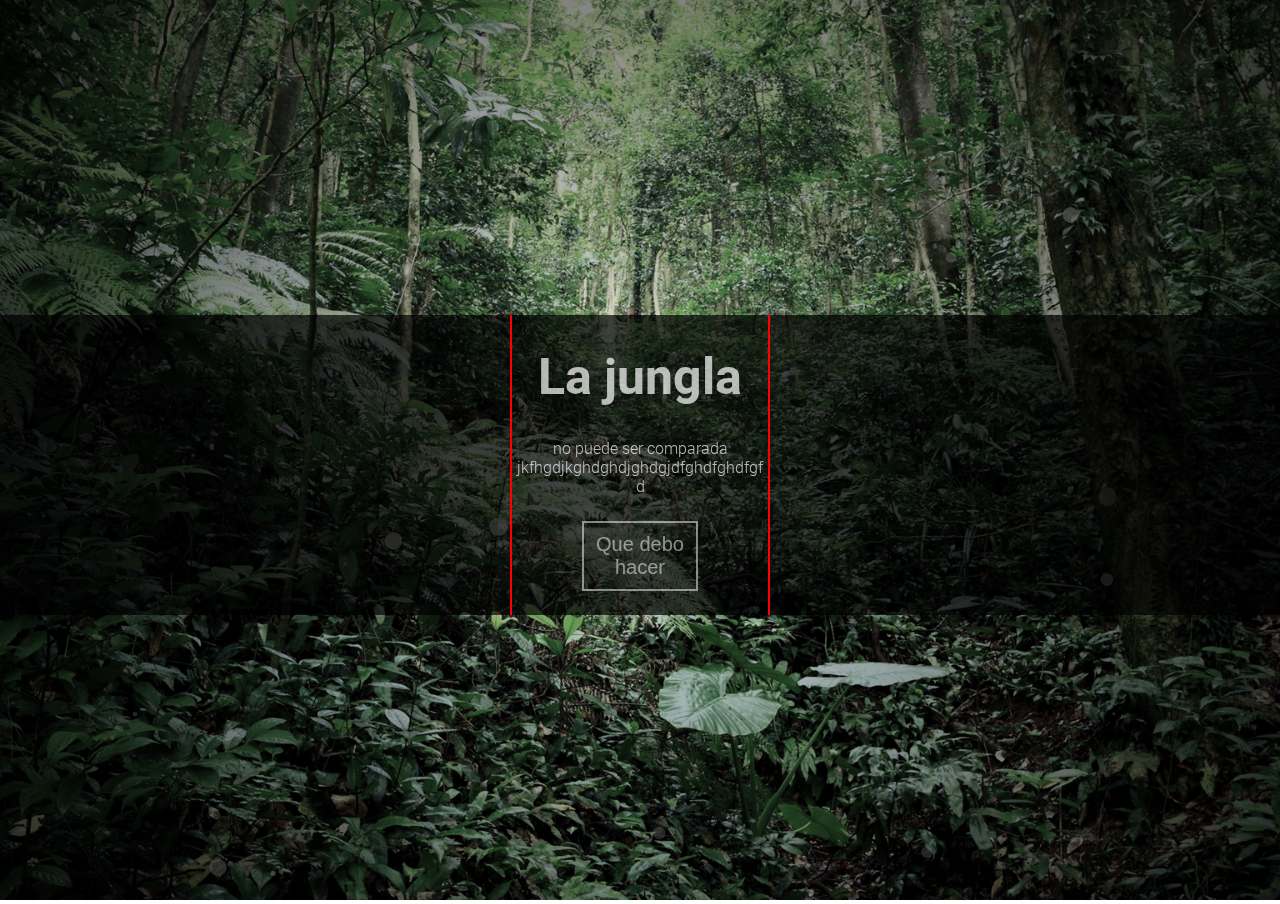
==== index.html @ 4c53457c "Primer punto de restauracion" ====
<!DOCTYPE html>
<html lang="en">
  <head>
    <meta charset="UTF-8"/>
    <meta name="viewport" content="width=device-width, initial-scale=1.0"/>
    <meta http-equiv="X-UA-Compatible" content="ie=edge"/>
    <title>Doma la web</title>
    <link rel="shortcut icon" href="favicon.ico" type="image/x-icon"/>
    <link rel="stylesheet" href="./css/main.css"/>
    <script src="https://cdnjs.cloudflare.com/ajax/libs/jquery/3.3.1/jquery.min.js"></script>
    <script src="./assets/particles.min.js"></script>
    <script src="./scripts/index.js"></script>
  </head>
  <body>
    <div class="intro-container"><img class="intro-background" src="./src/img/intro-background.jpg"/>
      <div class="intro-gradient"></div>
      <div class="particles" id="particles-js"></div>
      <div class="opacity">
        <div class="inner-opacity"> 
          <h1>La jungla</h1>
          <div class="text">no puede ser comparada jkfhgdjkghdghdjghdgjdfghdfghdfgfd</div>
          <button class="intro">
            <div class="circle-effect"></div><span>Que debo hacer</span><span class="interrogant">?</span>
          </button>
        </div>
      </div>
    </div>
  </body>
</html>
---- css/main.css ----
@import "./animations.css";
@import "./fonts.css";
@import "./intro.css";
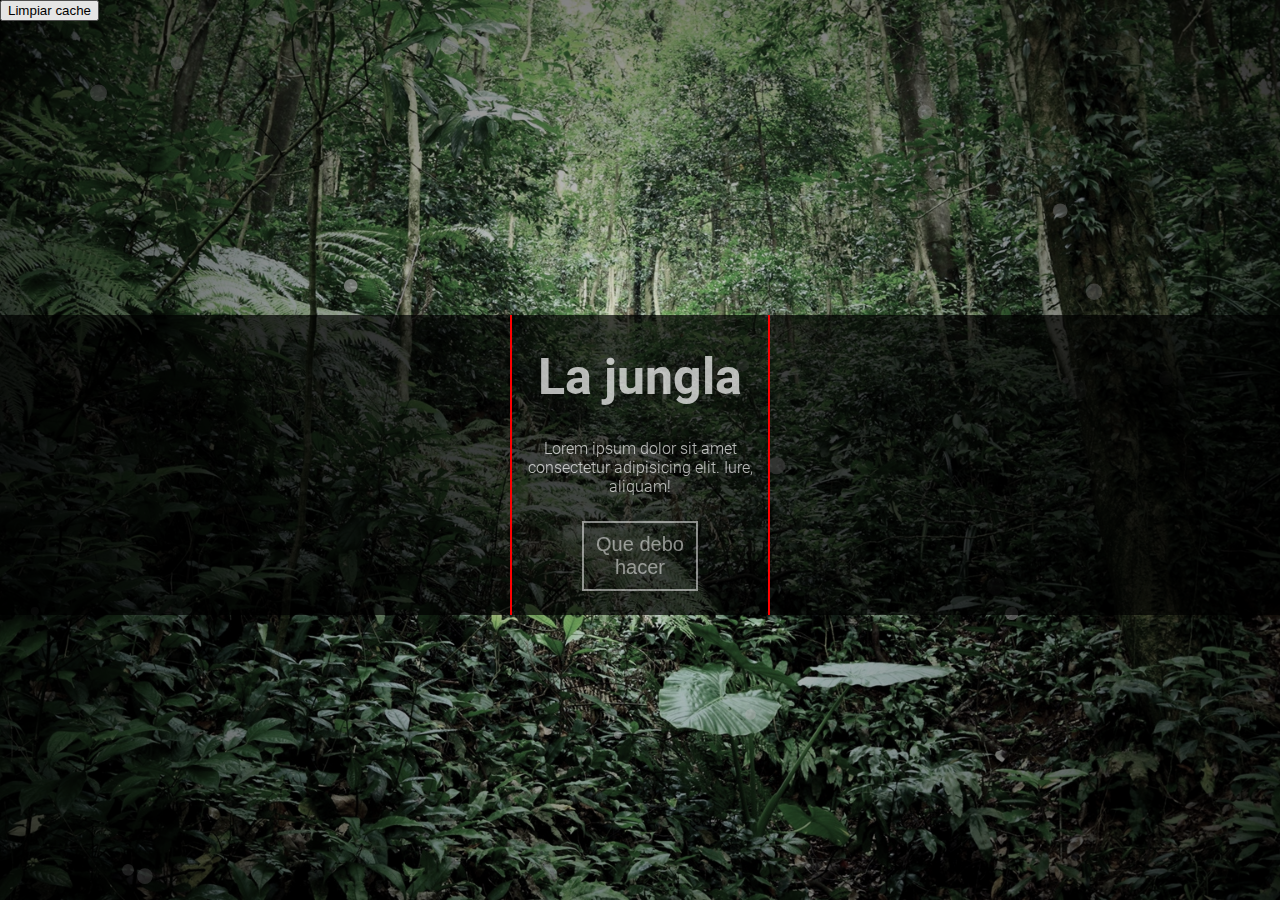
==== commit c2322a3b: "Reestructuracion del proyecto" ====
--- a/index.html
+++ b/index.html
@@ -6,24 +6,134 @@
     <meta http-equiv="X-UA-Compatible" content="ie=edge"/>
     <title>Doma la web</title>
     <link rel="shortcut icon" href="favicon.ico" type="image/x-icon"/>
-    <link rel="stylesheet" href="./css/main.css"/>
+    <link rel="stylesheet" href="./resources/css/main.css"/>
     <script src="https://cdnjs.cloudflare.com/ajax/libs/jquery/3.3.1/jquery.min.js"></script>
-    <script src="./assets/particles.min.js"></script>
-    <script src="./scripts/index.js"></script>
+    <script src="./vendors/particles.min.js"></script>
+    <script src="./resources/js/index.js"></script>
   </head>
   <body>
-    <div class="intro-container"><img class="intro-background" src="./src/img/intro-background.jpg"/>
-      <div class="intro-gradient"></div>
-      <div class="particles" id="particles-js"></div>
+    <audio src="./resources/audio/tribal-effect.mp3"></audio>
+    <button style="position: absolute;z-index: 100;top: 0;left: 0;" onclick="localStorage.clear();">Limpiar cache</button>
+    <div class="intro"><img class="intro-background" src="./resources/images/intro-background.jpg"/>
+      <div class="p-container intro-gradient"></div>
+      <div class="p-container" id="particles-js"></div>
       <div class="opacity">
         <div class="inner-opacity"> 
           <h1>La jungla</h1>
-          <div class="text">no puede ser comparada jkfhgdjkghdghdjghdgjdfghdfghdfgfd</div>
-          <button class="intro">
+          <div class="text">Lorem ipsum dolor sit amet consectetur adipisicing elit. Iure, aliquam!</div>
+          <button class="intro-btn">
             <div class="circle-effect"></div><span>Que debo hacer</span><span class="interrogant">?</span>
           </button>
         </div>
       </div>
     </div>
+    <div class="content">
+      <div class="image-hero"><img class="intro-background" src="./resources/images/image-hero.jpg"/>
+        <div class="p-container intro-gradient"></div>
+        <div class="lalaa"><span>Dómala.</span></div>
+      </div>
+      <ul class="horizontal-navigation-bar">
+        <li>Lorem</li>
+        <li>Lorem</li>
+        <li>Lorem</li>
+        <li>Lorem</li>
+        <li>Lorem</li>
+      </ul>
+      <ul>
+        <li>1</li>
+        <li>2</li>
+        <li>3</li>
+        <li>4</li>
+        <li>5</li>
+        <li>6</li>
+        <li>7</li>
+        <li>8</li>
+        <li>9</li>
+        <li>10</li>
+        <li>11</li>
+        <li>12</li>
+        <li>13</li>
+        <li>14</li>
+        <li>15</li>
+        <li>16</li>
+        <li>17</li>
+        <li>18</li>
+        <li>19</li>
+        <li>20</li>
+        <li>21</li>
+        <li>22</li>
+        <li>23</li>
+        <li>24</li>
+        <li>25</li>
+        <li>26</li>
+        <li>27</li>
+        <li>28</li>
+        <li>29</li>
+        <li>30</li>
+        <li>31</li>
+        <li>32</li>
+        <li>33</li>
+        <li>34</li>
+        <li>35</li>
+        <li>36</li>
+        <li>37</li>
+        <li>38</li>
+        <li>39</li>
+        <li>40</li>
+        <li>41</li>
+        <li>42</li>
+        <li>43</li>
+        <li>44</li>
+        <li>45</li>
+        <li>46</li>
+        <li>47</li>
+        <li>48</li>
+        <li>49</li>
+        <li>50</li>
+        <li>8</li>
+        <li>9</li>
+        <li>10</li>
+        <li>11</li>
+        <li>12</li>
+        <li>13</li>
+        <li>14</li>
+        <li>15</li>
+        <li>16</li>
+        <li>17</li>
+        <li>18</li>
+        <li>19</li>
+        <li>20</li>
+        <li>21</li>
+        <li>22</li>
+        <li>23</li>
+        <li>24</li>
+        <li>25</li>
+        <li>26</li>
+        <li>27</li>
+        <li>28</li>
+        <li>29</li>
+        <li>30</li>
+        <li>31</li>
+        <li>32</li>
+        <li>33</li>
+        <li>34</li>
+        <li>35</li>
+        <li>36</li>
+        <li>37</li>
+        <li>38</li>
+        <li>39</li>
+        <li>40</li>
+        <li>41</li>
+        <li>42</li>
+        <li>43</li>
+        <li>44</li>
+        <li>45</li>
+        <li>46</li>
+        <li>47</li>
+        <li>48</li>
+        <li>49</li>
+        <li>50   </li>
+      </ul>
+    </div>
   </body>
 </html>--- a/resources/css/main.css
+++ b/resources/css/main.css
@@ -0,0 +1,5 @@
+@import "./animations.css";
+@import "./fonts.css";
+@import "./intro.css";
+@import "./header.css";
+@import "./horizontal-navigation-bar.css";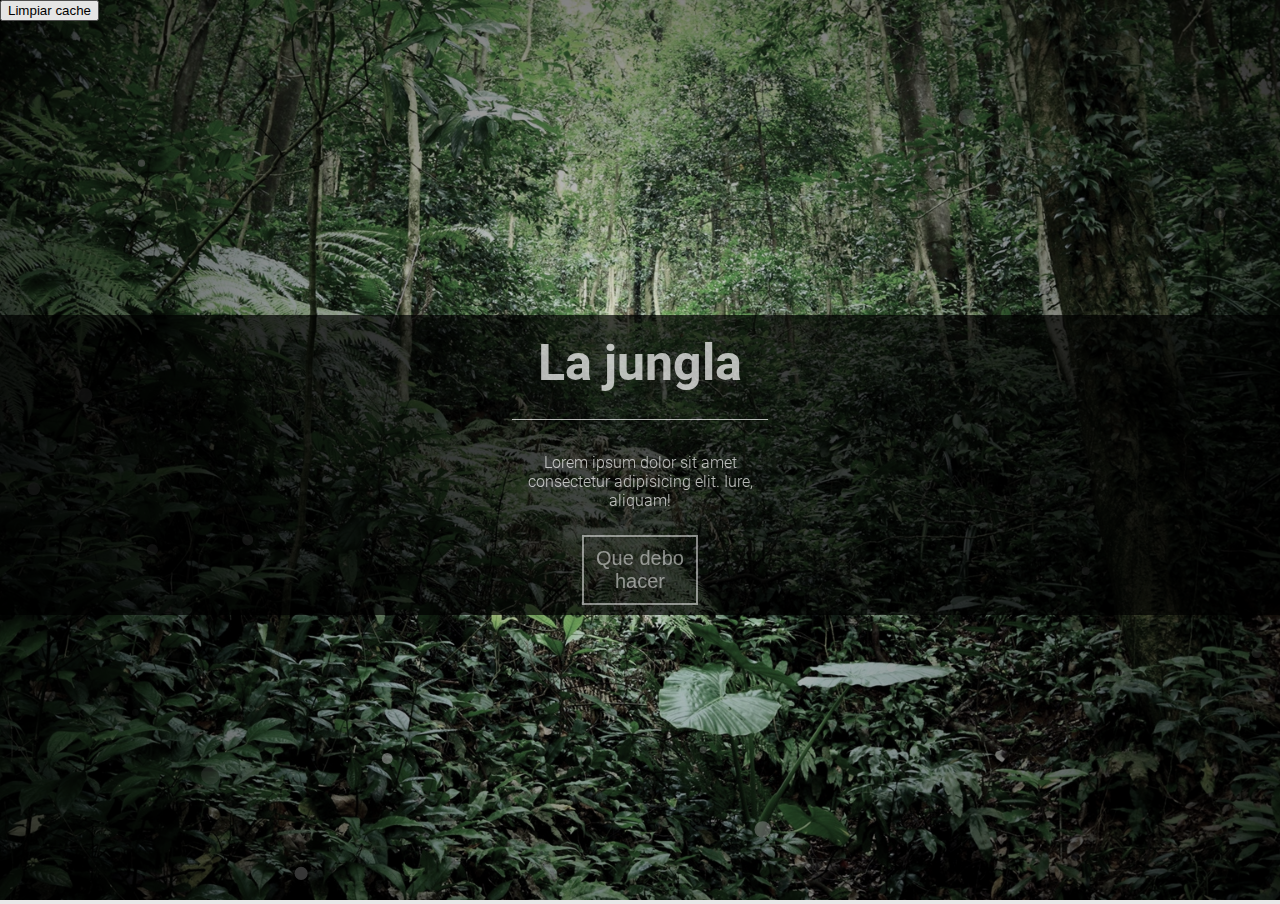
==== commit 70fd857e: "antes de ramificar los scripts" ====
--- a/index.html
+++ b/index.html
@@ -33,107 +33,164 @@
         <div class="lalaa"><span>Dómala.</span></div>
       </div>
       <ul class="horizontal-navigation-bar">
-        <li>Lorem</li>
-        <li>Lorem</li>
-        <li>Lorem</li>
-        <li>Lorem</li>
-        <li>Lorem</li>
+        <li>Lorem
+          <div></div>
+        </li>
+        <li>Lorem
+          <div></div>
+        </li>
+        <li>Lorem
+          <div></div>
+        </li>
+        <li>Lorem
+          <div></div>
+        </li>
+        <li>Lorema
+          <div></div>
+        </li>
       </ul>
-      <ul>
-        <li>1</li>
-        <li>2</li>
-        <li>3</li>
-        <li>4</li>
-        <li>5</li>
-        <li>6</li>
-        <li>7</li>
-        <li>8</li>
-        <li>9</li>
-        <li>10</li>
-        <li>11</li>
-        <li>12</li>
-        <li>13</li>
-        <li>14</li>
-        <li>15</li>
-        <li>16</li>
-        <li>17</li>
-        <li>18</li>
-        <li>19</li>
-        <li>20</li>
-        <li>21</li>
-        <li>22</li>
-        <li>23</li>
-        <li>24</li>
-        <li>25</li>
-        <li>26</li>
-        <li>27</li>
-        <li>28</li>
-        <li>29</li>
-        <li>30</li>
-        <li>31</li>
-        <li>32</li>
-        <li>33</li>
-        <li>34</li>
-        <li>35</li>
-        <li>36</li>
-        <li>37</li>
-        <li>38</li>
-        <li>39</li>
-        <li>40</li>
-        <li>41</li>
-        <li>42</li>
-        <li>43</li>
-        <li>44</li>
-        <li>45</li>
-        <li>46</li>
-        <li>47</li>
-        <li>48</li>
-        <li>49</li>
-        <li>50</li>
-        <li>8</li>
-        <li>9</li>
-        <li>10</li>
-        <li>11</li>
-        <li>12</li>
-        <li>13</li>
-        <li>14</li>
-        <li>15</li>
-        <li>16</li>
-        <li>17</li>
-        <li>18</li>
-        <li>19</li>
-        <li>20</li>
-        <li>21</li>
-        <li>22</li>
-        <li>23</li>
-        <li>24</li>
-        <li>25</li>
-        <li>26</li>
-        <li>27</li>
-        <li>28</li>
-        <li>29</li>
-        <li>30</li>
-        <li>31</li>
-        <li>32</li>
-        <li>33</li>
-        <li>34</li>
-        <li>35</li>
-        <li>36</li>
-        <li>37</li>
-        <li>38</li>
-        <li>39</li>
-        <li>40</li>
-        <li>41</li>
-        <li>42</li>
-        <li>43</li>
-        <li>44</li>
-        <li>45</li>
-        <li>46</li>
-        <li>47</li>
-        <li>48</li>
-        <li>49</li>
-        <li>50   </li>
-      </ul>
+      <div class="main">
+        <h1>¿Como puedo conseguirlo?</h1>
+        <hr/>
+        <section>
+          <p>
+            El camino del desarollador web no es facil y es interminable. Mi objetivo no es asustarte,
+            sino mostrarte la realidad que se esta postrando frente a mi de a poco. Es un camino dificil de recorrer
+            sobre todo por la cantidad de temas que el mundo web concentra, herramientas, tecnologias y
+            como estas evolucionan velozmente.<br/>
+            No solo hay que entender
+            el concepto que define estas herramientas, sino como y cuando aplicarlas. Por ejemplo, si el rumbo que toma
+            un proyecto, no demuestra necesitar hacer uso de determinada tecnologia, quizas cierta problematica podria haber
+            sido resuelta de una forma mucho mas simple y se este desperdiciando el potencial que esta herramienta ofrece.
+            El caso totalmente opuesto seria no conocer una determinada herramienta
+            y tener que basarse en herramientas mas simples (o con el mismo nivel de complejidad pero que su aplicacion no es la idonea
+            para la situacion) y como consecuencia, obtener un codigo mucho mas extenso y dificil de controlar y que conforme el proyecto
+            vaya creciendo, la dificultad de detectar errores tambien lo haga.<br/>
+            Para sobrevivir en esta frondosa selva, no se necesita mas que pasion por lo que todo esto forma. La programacion
+            no deja de ser otra rama del conocimiento y no se necesita ser un genio para poder estudiarla, aprenderla y darle uso.
+            Ramas como pueden ser la fisica, matematica, abogacia, politica, todas requieren un esfuerzo previo a su entendimiento.<br/>
+            Ahora la pregunta es ¿por que en la sociedad (o por lo menos en una gran cantidad de personas) existe el prejuicio de que
+            programar solo esta al alcance de genios?<br/>
+            Personalmente, veo a la programacion como un arte que actualmente esta mas escondido en comparacion a otras ramas del conocimiento.
+            Esto se debe a lo reciente que es este saber y lo distinto que es respecto a lo que la mayoria de personas estan acostumbradas a aprender.
+            Aca en Argentina, en muchas escuelas se enseña matematica, ingles, historia, pero no programacion. En mi escuela, ni siquiera habia una
+            materia dedicada a la computacion siendo algo normal en muchas otras y aun asi, yo tambien estoy intentado adaptarme a la jungla.<br/>
+            Uno diria que con el paso del tiempo, la tecnologia se hace mas presente en la vida cotidiana de las personas, lo que despierta el interes
+            de muchos en entender como funciona aquel dispositivo que tienen en las manos en ese preciso momento. Sin embargo, este hecho es un poco ambiguo
+            para mí. Entre mas sofisticada sea la tecnologia, mas es mal acostrumbrado su usuario. Por ejemplo, hay gente que muchas tareas que podria cumplir
+            con una computadora, termina haciendolas con el celular al ser mas comodo y en consecuencia, no sabe ni siquiera crear accesos directos en el escritorio...
+            en Windows. Por eso pienso que el interes que tenga la sociedad por la programacion y la tecnologia, se mantendra estable pero con una ligera variacion.<br/>
+            Los interesados cada vez tendran mas a su favor medios para desarollarse en este ambito. Los no interesados se mantendran estaticos en esta rama del saber,
+            lo que quiere decir que poco a poco se quedaran atras y veran la programacion como algo aun mas inalcanzable. Lo que describo, no es nada nuevo.
+            Todas las ramas del saber evolucionan hasta tal punto de tener que dividirse, ya que las personas van a centrarse en una para poder seguir desarollandose
+            asi como seguir desarollando el saber en si mismo. La programacion no es distinta en ese aspecto y en muchos otros.
+            
+          </p>
+        </section>
+        <h1>¿Y como empezar?</h1>
+        <section>
+          <p>
+            Como bien dije, este es un saber un tanto mas escondido que el resto. El camino para muchos no esta tan claro y en muchos casos no se dispone de la guia
+            que se ofrece en el ambito escolar
+            
+          </p>
+        </section>
+        <ul>
+          <li>1</li>
+          <li>2</li>
+          <li>3</li>
+          <li>4</li>
+          <li>5</li>
+          <li>6</li>
+          <li>7</li>
+          <li>8</li>
+          <li>9</li>
+          <li>10</li>
+          <li>11</li>
+          <li>12</li>
+          <li>13</li>
+          <li>14</li>
+          <li>15</li>
+          <li>16</li>
+          <li>17</li>
+          <li>18</li>
+          <li>19</li>
+          <li>20</li>
+          <li>21</li>
+          <li>22</li>
+          <li>23</li>
+          <li>24</li>
+          <li>25</li>
+          <li>26</li>
+          <li>27</li>
+          <li>28</li>
+          <li>29</li>
+          <li>30</li>
+          <li>31</li>
+          <li>32</li>
+          <li>33</li>
+          <li>34</li>
+          <li>35</li>
+          <li>36</li>
+          <li>37</li>
+          <li>38</li>
+          <li>39</li>
+          <li>40</li>
+          <li>41</li>
+          <li>42</li>
+          <li>43</li>
+          <li>44</li>
+          <li>45</li>
+          <li>46</li>
+          <li>47</li>
+          <li>48</li>
+          <li>49</li>
+          <li>50</li>
+          <li>8</li>
+          <li>9</li>
+          <li>10</li>
+          <li>11</li>
+          <li>12</li>
+          <li>13</li>
+          <li>14</li>
+          <li>15</li>
+          <li>16</li>
+          <li>17</li>
+          <li>18</li>
+          <li>19</li>
+          <li>20</li>
+          <li>21</li>
+          <li>22</li>
+          <li>23</li>
+          <li>24</li>
+          <li>25</li>
+          <li>26</li>
+          <li>27</li>
+          <li>28</li>
+          <li>29</li>
+          <li>30</li>
+          <li>31</li>
+          <li>32</li>
+          <li>33</li>
+          <li>34</li>
+          <li>35</li>
+          <li>36</li>
+          <li>37</li>
+          <li>38</li>
+          <li>39</li>
+          <li>40</li>
+          <li>41</li>
+          <li>42</li>
+          <li>43</li>
+          <li>44</li>
+          <li>45</li>
+          <li>46</li>
+          <li>47</li>
+          <li>48</li>
+          <li>49</li>
+          <li>50   </li>
+        </ul>
+      </div>
     </div>
   </body>
 </html>--- a/resources/css/main.css
+++ b/resources/css/main.css
@@ -1,5 +1,6 @@
 @import "./animations.css";
 @import "./fonts.css";
+@import "./root.css";
 @import "./intro.css";
 @import "./header.css";
 @import "./horizontal-navigation-bar.css";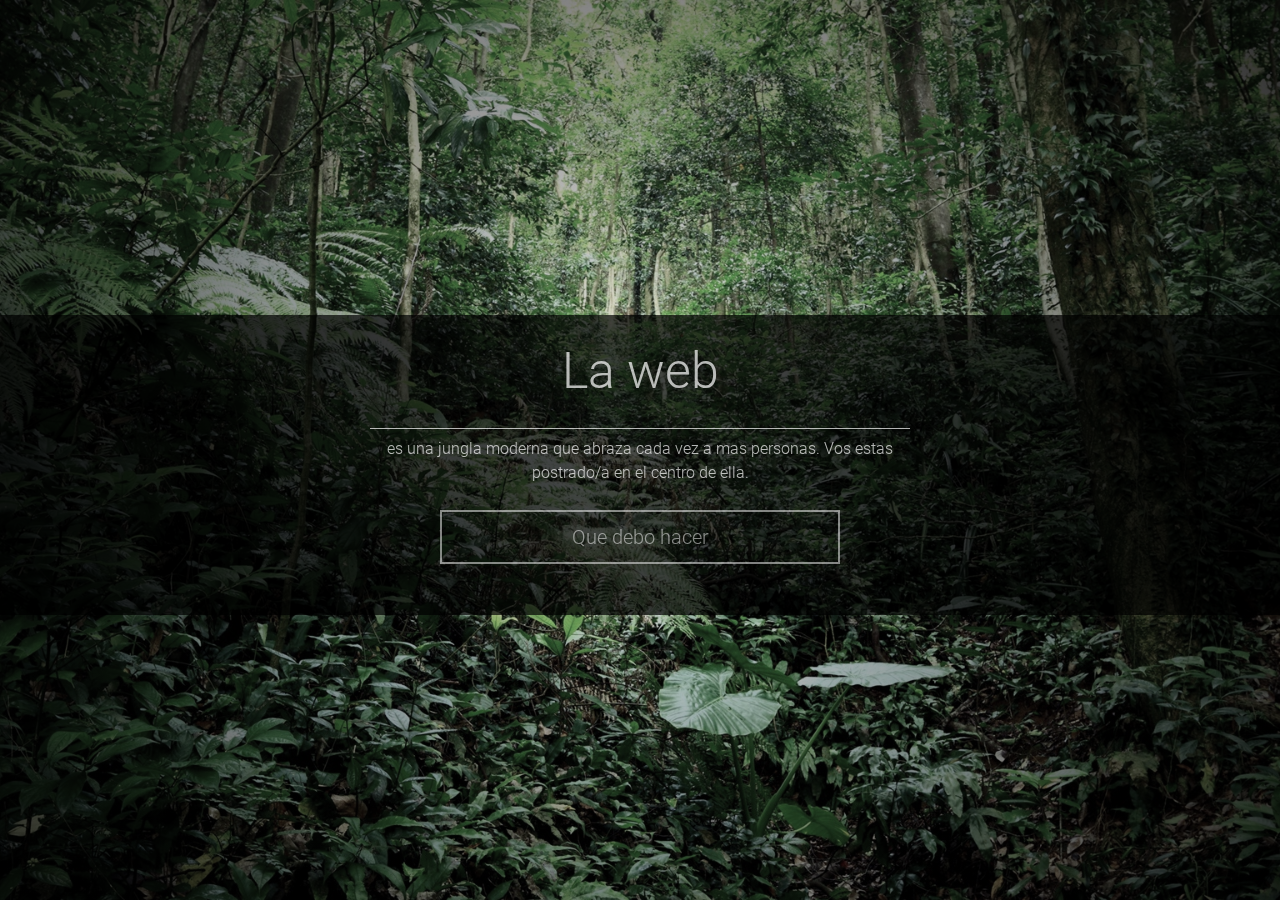
==== commit 273327d3: "dsds" ====
--- a/index.html
+++ b/index.html
@@ -6,24 +6,34 @@
     <meta http-equiv="X-UA-Compatible" content="ie=edge"/>
     <title>Doma la web</title>
     <link rel="shortcut icon" href="favicon.ico" type="image/x-icon"/>
+    <link rel="stylesheet" href="./vendors/bootstrap.min.css"/>
+    <link rel="stylesheet" href="./vendors/animate.min.css"/>
     <link rel="stylesheet" href="./resources/css/main.css"/>
-    <script src="https://cdnjs.cloudflare.com/ajax/libs/jquery/3.3.1/jquery.min.js"></script>
+    <script src="./vendors/jquery-3.3.1.min.js"></script>
     <script src="./vendors/particles.min.js"></script>
-    <script src="./resources/js/index.js"></script>
+    <script src="./vendors/scroll-magic.min.js"></script>
+    <script src="./resources/js/index.js" type="module"></script>
   </head>
   <body>
     <audio src="./resources/audio/tribal-effect.mp3"></audio>
-    <button style="position: absolute;z-index: 100;top: 0;left: 0;" onclick="localStorage.clear();">Limpiar cache</button>
     <div class="intro"><img class="intro-background" src="./resources/images/intro-background.jpg"/>
       <div class="p-container intro-gradient"></div>
       <div class="p-container" id="particles-js"></div>
       <div class="opacity">
-        <div class="inner-opacity"> 
-          <h1>La jungla</h1>
-          <div class="text">Lorem ipsum dolor sit amet consectetur adipisicing elit. Iure, aliquam!</div>
-          <button class="intro-btn">
-            <div class="circle-effect"></div><span>Que debo hacer</span><span class="interrogant">?</span>
-          </button>
+        <div class="container d-flex flex-column justify-content-center align-content-center">
+          <div class="row">
+            <div class="col-md-3 col-sm-2"></div>
+            <div class="col-md-6 col-sm-8">
+              <div class="d-flex flex-column">
+                <h1>La web</h1>
+                <div class="text">es una jungla moderna que abraza cada vez a mas personas. Vos estas postrado/a en el centro de ella.</div>
+                <button class="intro-btn">
+                  <div class="circle-effect"></div><span>Que debo hacer</span><span class="interrogant">?</span>
+                </button>
+              </div>
+            </div>
+            <div class="col-md-3 col-sm-2"></div>
+          </div>
         </div>
       </div>
     </div>
@@ -33,23 +43,17 @@
         <div class="lalaa"><span>Dómala.</span></div>
       </div>
       <ul class="horizontal-navigation-bar">
-        <li>Lorem
+        <li>Inicio
           <div></div>
         </li>
-        <li>Lorem
+        <li>La travesia
           <div></div>
         </li>
-        <li>Lorem
-          <div></div>
-        </li>
-        <li>Lorem
-          <div></div>
-        </li>
-        <li>Lorema
+        <li>¿Quien soy?
           <div></div>
         </li>
       </ul>
-      <div class="main">
+      <div class="container" style="margin-top: 2em;">
         <h1>¿Como puedo conseguirlo?</h1>
         <hr/>
         <section>
@@ -91,105 +95,101 @@
         <section>
           <p>
             Como bien dije, este es un saber un tanto mas escondido que el resto. El camino para muchos no esta tan claro y en muchos casos no se dispone de la guia
-            que se ofrece en el ambito escolar
+            que se ofrece en el ambito escolar. Pero siempre habra un punto de partida, es por eso que te presento a:
+          </p>
+          <h1 class="scroll-animation" style="transition-delay: 1.5s;" name="first-animation">Los tres pilares</h1>
+          <div class="flex">
+            <div class="scroll-animation" style="transition-delay: .5s;" name="first-animation"><img src="./resources/images/css3-logo.png"/></div>
+            <div class="scroll-animation" name="first-animation"><img src="./resources/images/html-logo.png"/></div>
+            <div class="scroll-animation" style="transition-delay: 1s;" name="first-animation"><img src="./resources/images/js-logo.png"/></div>
+          </div>
+          <p>
+            Estos tres lenguajes son la base que al menos todo desarollador web debe conocer. A partir de estos tres pilares
+            puede contruirse el resto. Es mas, conociendolos en profundidad, estos pueden ser trasladados a otros ambitos.<br/>
             
           </p>
+          <h2 style="color: #E44D26;">HTML</h2>
+          <p>
+            Es aquel que contruira la estructura de tu pagina web. Es un lenguaje de marcado, lo que quiere decir que el contenido
+            que se mostrara en la pagina, estara entre marcas o etiquetas (comunmente llamadas <i>tags</i>). Estas etiquetas
+            son un estandar que todos los navegadores deberia seguir. A traves de estas, se le especifica al navegador como renderizar (mostrarlo en pantalla)
+            su contenido, que no tiene porque ser solamente texto, sino que puede ser cualquier cosa, como una imagen o cualquier otro recurso.
+            
+          </p>
+          <h2 style="color: #0170BA;" title="😱" id="easter-egg">CSS</h2>
+          <p>
+            CSS sera quien se encargue de añadir estilos a la pagina, es decir su apariencia y su posicion. Sin estilos la pagina se veria muy simple y los
+            elemtos que la forman, se colocarian uno debajo del otro o al lado. A menos que te interese solo crear paginas web del gobierno, deberias aprender
+            este lenguaje.
+            
+          </p>
+          <h2 style="color: #E5A228;">Javascript</h2>
+          <p>
+            A diferencia de los anteriores, Javascript si es un lenguaje de programacion. Con el se podra programar la logica de la pagina web, enviar datos al servidor,
+            ejecutar acciones en base a lo que el usuario haga, darle vida a la pagina web en si. Javascript no solo sirve para paginas web. Con ayuda de otras herramientas,
+            es posible crear aplicaciones para un sistema operativo si se desea.<br/>
+          </p>
+          <hr/>
+          <p>
+            Ahora, escribir en estos lenguajes puede resultar ser un poco complicado por la sintaxis que tiene cada uno o puede que algunas funcionalidades se queden cortas
+            ya que la evolucion del desarollo web exije cada vez mas y mas. Es por esta razon que se inventaron:
+            
+            
+          </p>
+          <h1 class="scroll-animation" style="transition-delay: 1.5s;" name="second-animation">Los preprocesadores y librerias</h1>
+          <div class="flex">
+            <div class="scroll-animation" name="second-animation"><img src="./resources/images/bootstrap-logo.jpg"/>
+              <div>Bootstrap</div>
+            </div>
+            <div class="scroll-animation" style="transition-delay: 1s;" name="second-animation"><img src="./resources/images/typescript-logo.jpg"/>
+              <div>TypeScript   </div>
+            </div>
+            <div class="scroll-animation" name="second-animation"><img src="./resources/images/jquery-logo.png"/>
+              <div>jQuery   </div>
+            </div>
+          </div>
+          <div class="flex">
+            <div class="scroll-animation" style="transition-delay: .5s;" name="second-animation"><img src="./resources/images/sass-logo.png"/>
+              <div>Sass   </div>
+            </div>
+            <div class="scroll-animation" style="transition-delay: .5s;" name="second-animation"><img src="./resources/images/pug-logo.png"/>
+              <div>pug   </div>
+            </div>
+          </div>
+          <p>
+            Sobre estas bases, se aplicaran capas, ya sea para extender su funcionamiento o facilitar aun mas su uso. El
+            desarollo web ha evolucionado tanto, que ya no solo se pueden contruir paginas web con los pilares, sino que con
+            la ayuda de otras herramientas, es posible crear aplicaciones de escritorio, poder interactuar con hardware o crear
+            apps para dispositivos mobiles, conocidas como aplicaciones hibridas.
+            
+          </p>
+          <h1 class="scroll-animation" style="transition-delay: 1.5s;" name="third-animation">Frameworks</h1>
+          <div class="flex">
+            <div class="scroll-animation" name="third-animation"><img src="./resources/images/react-logo.png"/>
+              <div>React</div>
+            </div>
+            <div class="scroll-animation" style="transition-delay: 1s;" name="third-animation"><img src="./resources/images/angular-logo.png"/>
+              <div>Angular   </div>
+            </div>
+            <div class="scroll-animation" name="third-animation"><img src="./resources/images/vue.js-logo.png"/>
+              <div>Vue.js</div>
+            </div>
+          </div>
         </section>
-        <ul>
-          <li>1</li>
-          <li>2</li>
-          <li>3</li>
-          <li>4</li>
-          <li>5</li>
-          <li>6</li>
-          <li>7</li>
-          <li>8</li>
-          <li>9</li>
-          <li>10</li>
-          <li>11</li>
-          <li>12</li>
-          <li>13</li>
-          <li>14</li>
-          <li>15</li>
-          <li>16</li>
-          <li>17</li>
-          <li>18</li>
-          <li>19</li>
-          <li>20</li>
-          <li>21</li>
-          <li>22</li>
-          <li>23</li>
-          <li>24</li>
-          <li>25</li>
-          <li>26</li>
-          <li>27</li>
-          <li>28</li>
-          <li>29</li>
-          <li>30</li>
-          <li>31</li>
-          <li>32</li>
-          <li>33</li>
-          <li>34</li>
-          <li>35</li>
-          <li>36</li>
-          <li>37</li>
-          <li>38</li>
-          <li>39</li>
-          <li>40</li>
-          <li>41</li>
-          <li>42</li>
-          <li>43</li>
-          <li>44</li>
-          <li>45</li>
-          <li>46</li>
-          <li>47</li>
-          <li>48</li>
-          <li>49</li>
-          <li>50</li>
-          <li>8</li>
-          <li>9</li>
-          <li>10</li>
-          <li>11</li>
-          <li>12</li>
-          <li>13</li>
-          <li>14</li>
-          <li>15</li>
-          <li>16</li>
-          <li>17</li>
-          <li>18</li>
-          <li>19</li>
-          <li>20</li>
-          <li>21</li>
-          <li>22</li>
-          <li>23</li>
-          <li>24</li>
-          <li>25</li>
-          <li>26</li>
-          <li>27</li>
-          <li>28</li>
-          <li>29</li>
-          <li>30</li>
-          <li>31</li>
-          <li>32</li>
-          <li>33</li>
-          <li>34</li>
-          <li>35</li>
-          <li>36</li>
-          <li>37</li>
-          <li>38</li>
-          <li>39</li>
-          <li>40</li>
-          <li>41</li>
-          <li>42</li>
-          <li>43</li>
-          <li>44</li>
-          <li>45</li>
-          <li>46</li>
-          <li>47</li>
-          <li>48</li>
-          <li>49</li>
-          <li>50   </li>
-        </ul>
+        <h1>Y esto no se termina aca...</h1>
+        <section>
+          <p>
+            Como bien dije, el camino del desarollador web es interminable. Esto solo un pantallaso muy acotado para dar
+            una idea de como empezar. Asi como hoy aprendes estas tecnologias, mañana saldran otras que las reemplazaran. Esto
+            es algo que puede desmotivar, aprender algo para que en un futuro quede obselto y en consecuencia, esos conocimientos
+            dejan de ser utiles, pero esto no puede estar mas lejos de la realidad. En la programacion, todo esta conectado. Esta
+            tecnologia que hoy aprendiste, probablemente tendra un gran parentezco con aquella que la reemplazara mañana.<br/>
+            Por esta razon, es tan importante que te guste la programacion, sin importar a que ambito la destines. El mantenerse
+            actualizado es clave, de lo contrario, resolver ciertas problematicas podria tornarse cada vez mas dificil. De momento,
+            aprender como funcionan los tres pilares es la mejor decision que podes tomar en el caso de que no quieras que la jungla te
+            absorva.
+          </p>
+        </section>
       </div>
     </div>
   </body>
